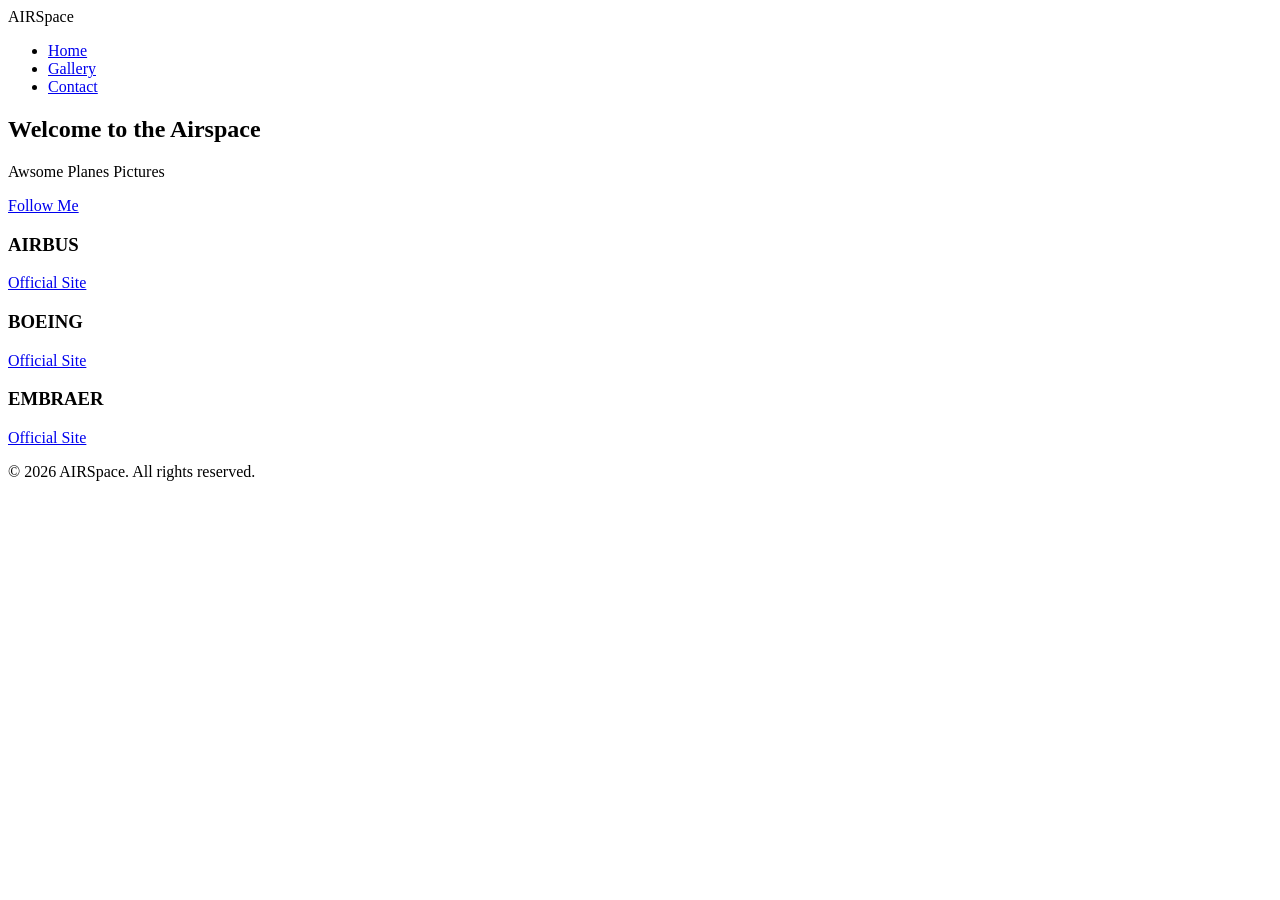
==== index.html @ a9fee59f "Create index.html" ====
<!DOCTYPE html>
<html lang="en">
<head>
    <meta charset="UTF-8">
    <meta name="viewport" content="width=device-width, initial-scale=1.0">
    <title>AIR</title>
    <link rel="stylesheet" href="Style.css">
</head>
<body>

    <header class="navbar">
        <div class="logo">AIRSpace</div>
        <nav>
            <ul class="nav-links">
                <li><a href="Index.html">Home</a></li>
                <li><a href="Gallery.html">Gallery</a></li>
                <li><a href="Contact.html">Contact</a></li>
            </ul>
        </nav>

    </header>

    <section class="hero">
        <div class="hero-content">
            <h1>Welcome to the Airspace</h1>
            <p>Awsome Planes Pictures</p>
                <a class="btn btn-success" href="https://www.google.com" target="_blank">Follow Me</a>
            </div>
        </div>
    </section>

    <section class="features">
        <div class="feature-card">
            <h3>AIRBUS</h3>
            <a class="btn btn-success" href="https://www.airbus.com/en" target="_blank">Official Site</a>
        </div>
        <div class="feature-card">
            <h3>BOEING</h3>
            <a class="btn btn-success" href="https://www.boeing.com" target="_blank">Official Site</a>
        </div>
        <div class="feature-card">
            <h3>EMBRAER</h3>
            <a class="btn btn-success" href="https://embraer.com" target="_blank">Official Site</a>
        </div>
    </section>

    <footer>
        <p>&copy; 2026 AIRSpace. All rights reserved.</p>
    </footer>

</body>
</html>
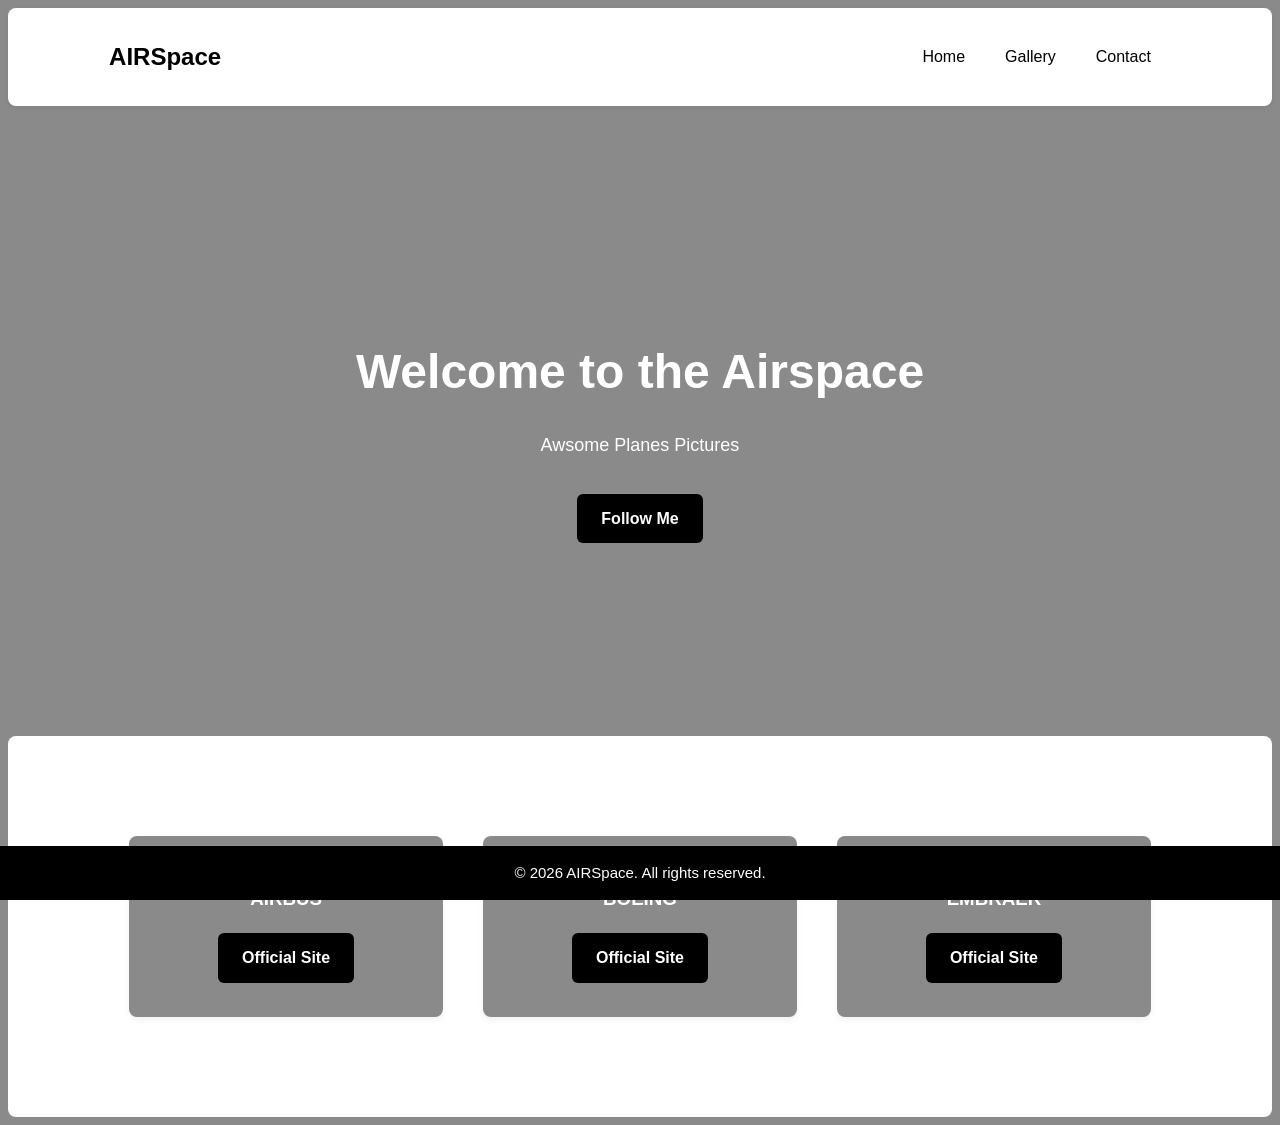
==== commit 634eb596: "Update index.html" ====
--- a/index.html
+++ b/index.html
@@ -4,7 +4,7 @@
     <meta charset="UTF-8">
     <meta name="viewport" content="width=device-width, initial-scale=1.0">
     <title>AIR</title>
-    <link rel="stylesheet" href="Style.css">
+    <link rel="stylesheet" href="style.css">
 </head>
 <body>
 
@@ -12,9 +12,9 @@
         <div class="logo">AIRSpace</div>
         <nav>
             <ul class="nav-links">
-                <li><a href="Index.html">Home</a></li>
-                <li><a href="Gallery.html">Gallery</a></li>
-                <li><a href="Contact.html">Contact</a></li>
+                <li><a href="index.html">Home</a></li>
+                <li><a href="gallery.html">Gallery</a></li>
+                <li><a href="contact.html">Contact</a></li>
             </ul>
         </nav>
 
--- a/style.css
+++ b/style.css
@@ -0,0 +1,339 @@
+
+body {
+    font-family: 'Segoe UI', Tahoma, Geneva, Verdana, sans-serif;
+    line-height: 1.6;
+    color: #000000;
+    background-color: #8a8a8a;
+}
+
+a {
+    text-decoration: none;
+    color: inherit;
+    font-family:'Segoe UI', Tahoma, Geneva, Verdana, sans-serif
+}
+
+p {
+    text-decoration: none;
+    color: inherit;
+    font-family:'Segoe UI', Tahoma, Geneva, Verdana, sans-serif
+}
+
+.navbar {
+    display: flex;
+    justify-content: space-between;
+    align-items: center;
+    padding: 20px 8%;
+    background-color: #fff;
+    box-shadow: 0 2px 5px rgba(0, 0, 0, 0.05);
+    position: sticky;
+    top: 0;
+    z-index: 100;
+    border-radius: 8px;
+}
+
+.logo {
+    font-size: 24px;
+    font-weight: bold;
+    color: #000000;
+    font-family:'Segoe UI', Tahoma, Geneva, Verdana, sans-serif
+}
+
+.nav-links {
+    display: flex;
+    list-style: none;
+}
+
+.nav-links li {
+    margin: 0 20px;
+}
+
+.nav-links a {
+    font-weight: 500;
+    transition: color 0.3s ease;
+}
+
+.nav-links a:hover,
+.nav-links a.active {
+    color: #0056b3;
+}
+
+.cta-btn {
+    background-color: #000000;
+    color: #fff;
+    padding: 10px 20px;
+    border-radius: 5px;
+    font-weight: 500;
+    transition: background 0.3s ease;
+}
+
+.cta-btn:hover {
+    background-color: #0056b3;
+}
+
+.hero {
+    background: linear-gradient(#8a8a8a(255, 0, 0, 0.5), #8a8a8a(255, 0, 0, 0.5));
+    height: 70vh;
+    display: flex;
+    justify-content: center;
+    align-items: center;
+    text-align: center;
+    color: #fff;
+    padding: 0 20px;
+}
+
+.hero-content h1 {
+    font-size: 48px;
+    margin-bottom: 20px;
+}
+
+.hero-content p {
+    font-size: 18px;
+    max-width: 600px;
+    margin: 0 auto 30px auto;
+}
+
+.btn {
+    display: inline-block;
+    padding: 12px 24px;
+    font-weight: bold;
+    margin: 4px 2px;
+    transition: all 0.3s ease;
+    color: #ffffff;
+    background-color: #0056b3;
+    border-radius: 6px;
+    border: none;
+    cursor: pointer;
+}
+
+.btn:hover {
+    background-color: #000000;
+}
+
+.primary-btn {
+    display: inline-block;
+    padding: 12px 24px;
+    font-weight: bold;
+    margin: 4px 2px;
+    transition: all 0.3s ease;
+    color: #ffffff;
+    background-color: #0056b3;
+    border-radius: 6px;
+    border: none;
+    cursor: pointer;
+}
+
+.primary-btn:hover {
+    background-color: #000000;
+}
+
+.btn-success {
+    display: inline-block;
+    padding: 12px 24px;
+    font-weight: bold;
+    margin: 4px 2px;
+    transition: all 0.3s ease;
+    color: #ffffff;
+    background-color: #000000;
+    border-radius: 6px;
+    border: none;
+    cursor: pointer;
+}
+
+.btn-success:hover {
+    background-color: #0056b3;
+}
+
+
+.secondary-btn {
+    background-color: transparent;
+    color: #fff;
+    border: 2px solid #fff;
+}
+
+.secondary-btn:hover {
+    background-color: #fff;
+    color: #333;
+}
+
+.features {
+    display: flex;
+    justify-content: space-around;
+    flex-wrap: wrap;
+    padding: 80px 8%;
+    background-color: #fff;
+    border-radius: 8px;
+}
+
+.feature-card {
+    flex: 1;
+    min-width: 250px;
+    margin: 20px;
+    padding: 30px;
+    background-color: #8a8a8a;
+    border-radius: 8px;
+    text-align: center;
+    box-shadow: 0 4px 6px rgba(0,0,0,0.05);
+    transition: transform 0.3s ease;
+}
+
+.feature-card:hover {
+    transform: translateY(-5px);
+}
+
+.feature-card h3 {
+    margin-bottom: 15px;
+    color: #ffffff;
+}
+
+footer {
+  position: fixed;
+  left: 0;
+  bottom: 0;
+  width: 100%;
+  background-color: rgb(0, 0, 0);
+  color: white;
+  text-align: center;
+  font-size: 15px;
+}
+
+/* The Gallery Page */
+.gallery-container {
+    max-width: 1200px;
+    margin: 0 auto;
+}
+
+.gallery-title {
+    text-align: center;
+    margin-bottom: 30px;
+    color: #ffffff;
+    font-size: 2.5rem;
+}
+
+.gallery-grid {
+    display: grid; /* */
+     /* Automatically creates columns with a minimum width of 250px, filling the row */
+    grid-template-columns: repeat(auto-fit, minmax(250px, 1fr)); /* */
+    gap: 20px; /* Space between the grid items */
+}
+
+.gallery-item {
+    position: relative;
+    overflow: hidden;
+    border-radius: 10px;
+    box-shadow: 0 4px 8px rgba(0, 0, 0, 0.1);
+    background-color: #fff;
+    aspect-ratio: 1 / 1; /* Forces square grid cells */
+    cursor: pointer;
+}
+
+.gallery-item img {
+    width: 100%; /* */
+    height: 100%; /* */
+    object-fit: cover; /* Keeps aspect ratio and fills the box without distortion */
+    display: block; /* */
+    transition: transform 0.5s ease; /* Smooth hover transition */
+}
+
+.gallery-item:hover img {
+    transform: scale(1.1); /* Zoom effect on hover */
+}
+
+.gallery-caption {
+    position: absolute;
+    bottom: 0;
+    left: 0;
+    width: 100%;
+    padding: 15px;
+    background: linear-gradient(transparent, rgba(0, 0, 0, 0.7)); /* Smooth gradient text backing */
+    color: #fff;
+    font-size: 1rem;
+    opacity: 0;
+    transition: opacity 0.3s ease;
+}
+
+.gallery-item:hover .gallery-caption {
+    opacity: 1;
+}
+    /* End of Gallery Page */
+
+
+    /* Contact Page */
+.contact-container {
+    background-color: #ffffff;
+    padding: 50px;
+    border-radius: 8px;
+    box-shadow: 0 4px 15px rgba(0, 0, 0, 0.05);
+    width: 100%;
+    max-width: 500px;
+    margin:auto;
+    text-align: center;
+}
+
+.contact-table {
+    width: 100%;
+    border-collapse: separate;
+    border-spacing: 0 15px;
+}
+
+.contact-table td {
+    padding: 5px;
+    vertical-align: middle;
+}
+
+.label-cell {
+    width: 25%;
+    font-weight: 600;
+    color: #555555;
+    font-size: 14px;
+    text-align: right;
+    padding-right: 15px !important;
+}
+
+.input-cell {
+    width: 75%;
+}
+
+input[type="text"],
+input[type="email"],
+textarea {
+    width: 100%;
+    padding: 12px;
+    border: 1px solid #cccccc;
+    border-radius: 6px;
+    box-sizing: border-box;
+    font-size: 14px;
+    color: #333333;
+    transition: border-color 0.3s ease, box-shadow 0.3s ease;
+}
+
+input[type="text"]:focus,
+input[type="email"]:focus,
+textarea:focus {
+    border-color: #4a90e2;
+    box-shadow: 0 0 5px rgba(74, 144, 226, 0.3);
+    outline: none;
+}
+
+textarea {
+    resize: vertical;
+    height: 120px;
+    font-family: inherit;
+}
+
+.submit-btn {
+    background-color: #000000;
+    color: white;
+    padding: 12px 24px;
+    border: none;
+    border-radius: 6px;
+    cursor: pointer;
+    font-size: 16px;
+    font-weight: 600;
+    width: 100%;
+    transition: background-color 0.3s ease;
+}
+
+.submit-btn:hover {
+    background-color: #4a90e2;
+}
+        /* End of Contact Page */
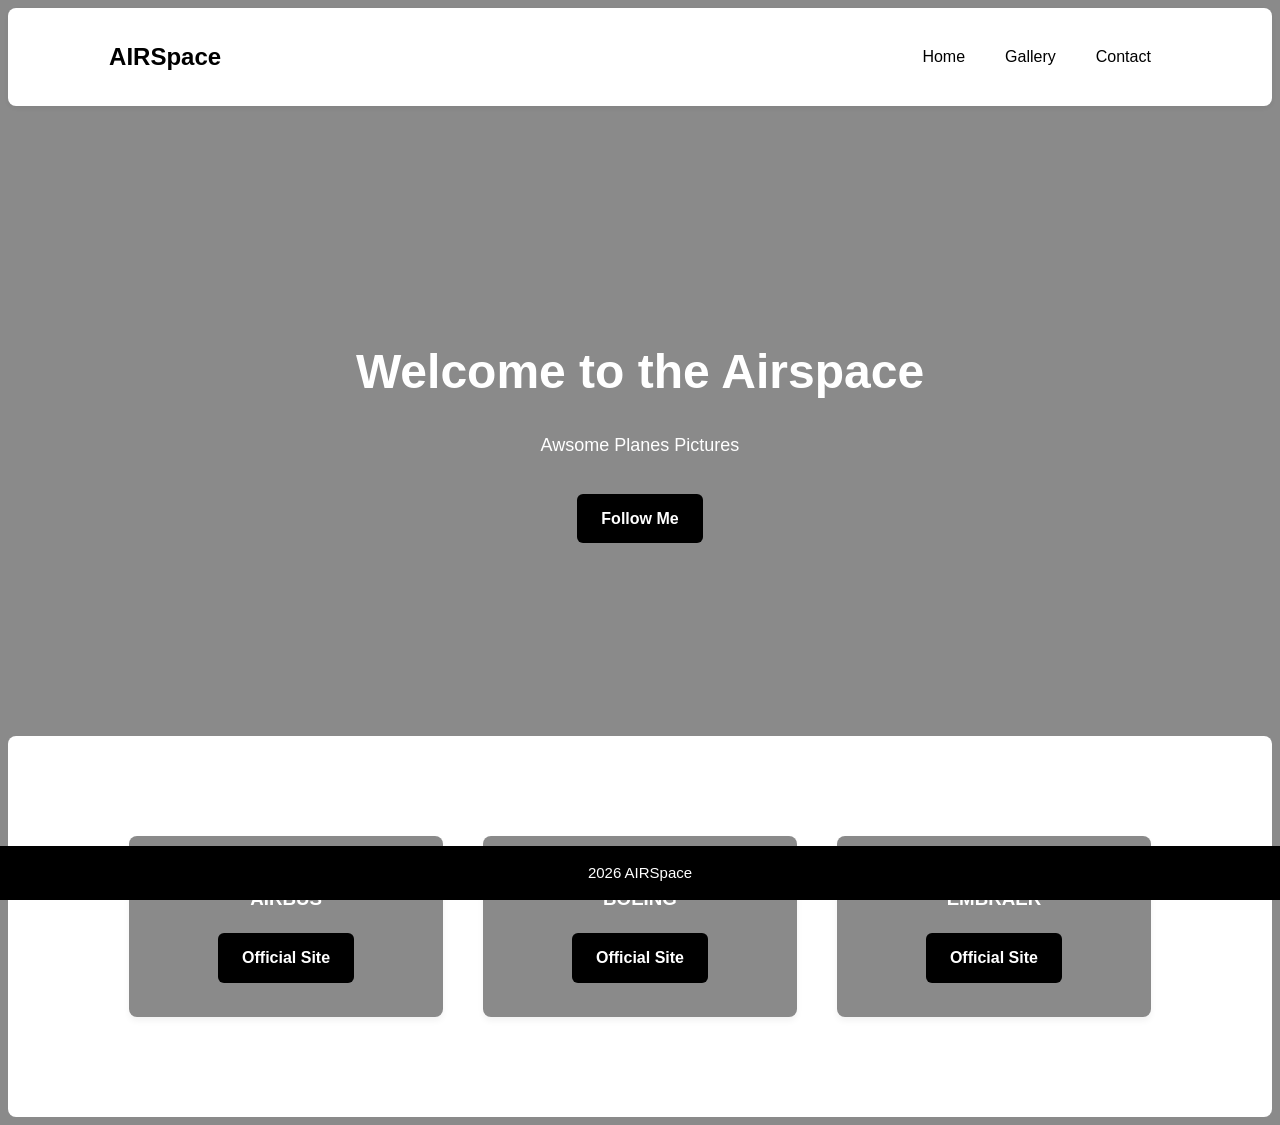
==== commit 4e535e7d: "Update index.html" ====
--- a/index.html
+++ b/index.html
@@ -45,7 +45,7 @@
     </section>
 
     <footer>
-        <p>&copy; 2026 AIRSpace. All rights reserved.</p>
+        <p>2026 AIRSpace</p>
     </footer>
 
 </body>
